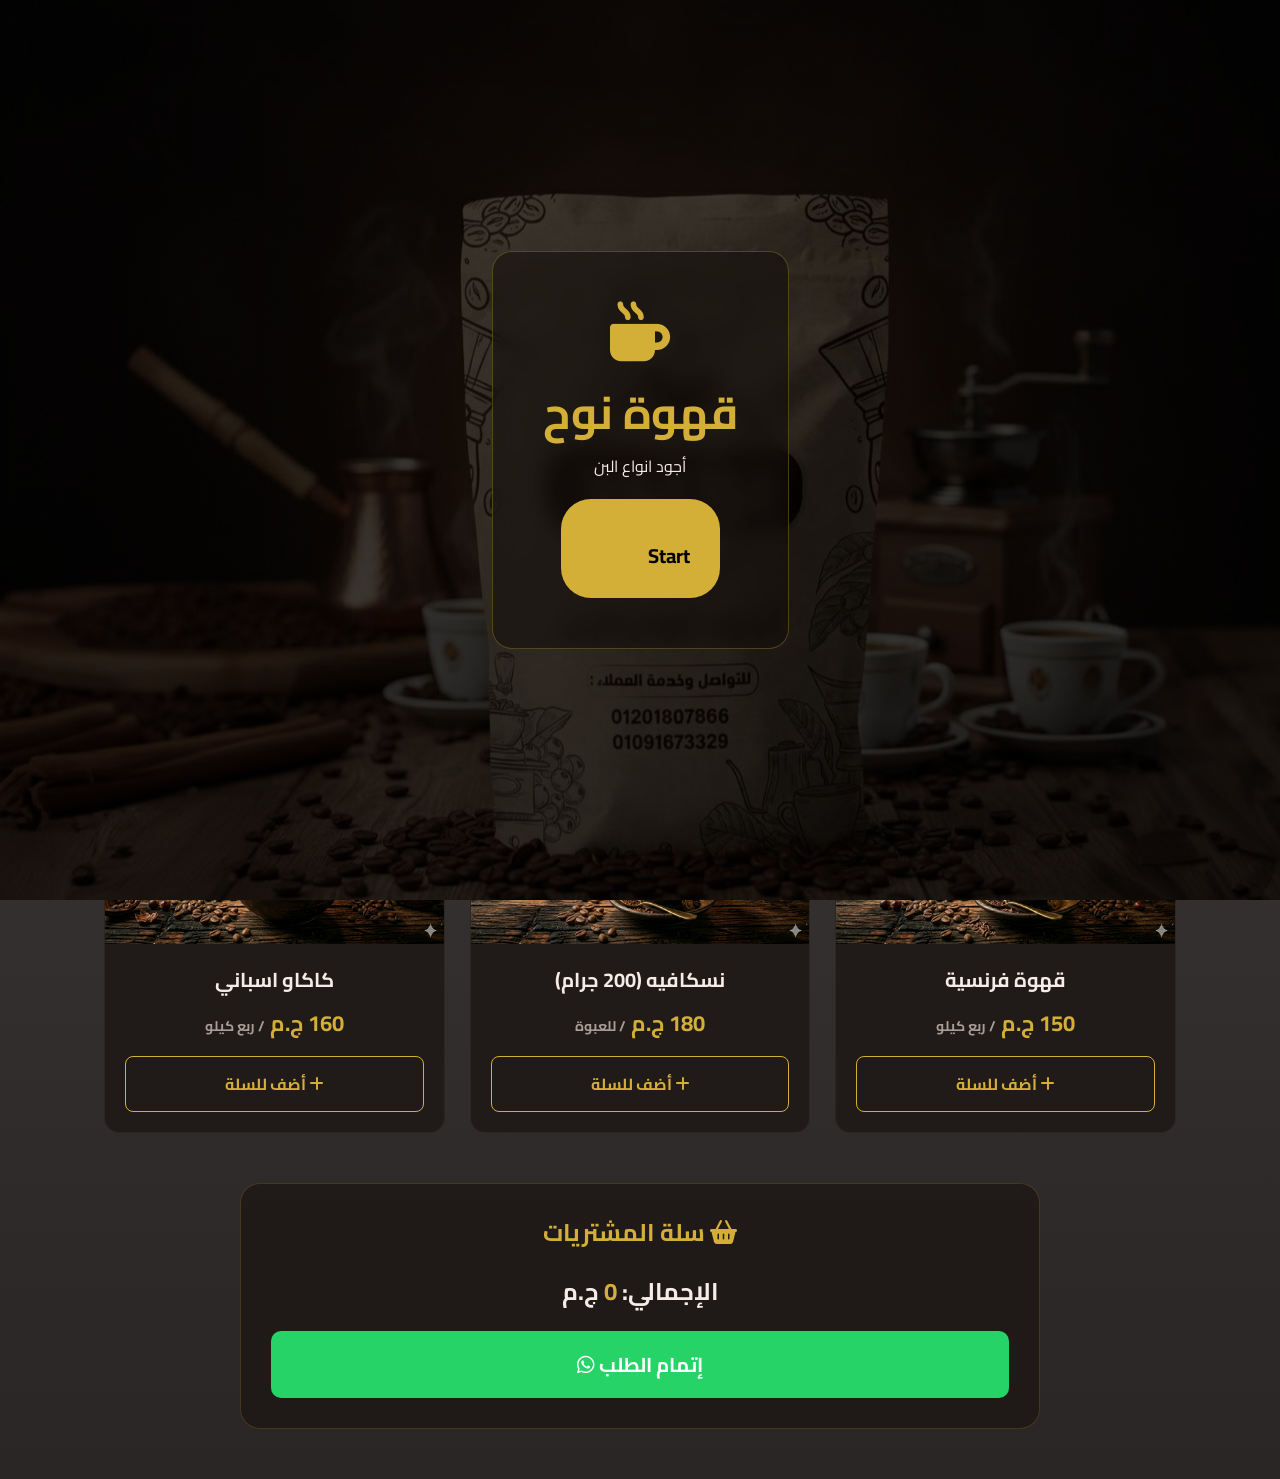
==== index.html @ e2539b9e "Rename Untitled-1.html to index.html" ====
<!DOCTYPE html>
<html lang="ar" dir="rtl">
<head>
    <meta charset="UTF-8">
    <meta name="viewport" content="width=device-width, initial-scale=1.0">
    <title>بن نوح | Noah Coffee</title>
    <link href="https://fonts.googleapis.com/css2?family=Cairo:wght@400;700;900&display=swap" rel="stylesheet">
    <link rel="stylesheet" href="https://cdnjs.cloudflare.com/ajax/libs/font-awesome/6.4.0/css/all.min.css">
    <link rel="stylesheet" href="style.css">
</head>
<body>

    <div id="startPage" class="start-page">
        <div class="start-content">
            <i class="fa-solid fa-mug-hot"></i>
            <h1>قهوة نوح</h1>
            <p>أجود انواع البن</p>
            <button onclick="openStore()"> Start <i class="fa-solid fa-arrow-left"></i></button>
        </div>
    </div>

   <header>
    <div class="logo">بن نوح</div>
    <div class="cart-btn" onclick="showOrderForm()" style="cursor: pointer;">
        <i class="fa-solid fa-basket-shopping"></i>
        <span id="cartCount">0</span>
    </div>
</header>

    <section class="intro">
        <p>مرحباً بك في بن نوح :ارقام التواصل: 01091673329 - 01201807866</p>
    </section>

    <section class="products">
        <div class="section-title"><h2>قائمة منتجاتنا</h2></div>
        
        <div class="products-grid">
            <div class="product-card">
                <div class="img-box">
                    <img src="Gemini_Generated_Image_6b6jzl6b6jzl6b6j.png" alt="بن ساده">
                </div>
                <div class="product-info">
                    <h3>بن سادة (فاتح - وسط - غامق)</h3>
                    <p class="price">160 ج.م <span>/ ربع كيلو</span></p>
                    <button class="add-btn" onclick="chooseWeight('بن سادة', 160)"><i class="fa-solid fa-plus"></i> أضف للسلة</button>
                </div>
            </div>

            
            
            <div class="product-card">
                <div class="img-box">
                    <img src="Gemini_Generated_Image_6b6jzl6b6jzl6b6j.png" alt="قهوه بندق ">
                </div>
                <div class="product-info">
                    <h3>قهوه بندق </h3>
                    <p class="price">150 ج.م <span>/ ربع كيلو</span></p>
                    <button class="add-btn" onclick="chooseWeight('قهوه بندق ', 150)"><i class="fa-solid fa-plus"></i> أضف للسلة</button>
                </div>
            </div>
            
            
            

            
            <div class="product-card">
                <div class="img-box">
                    <img src="Gemini_Generated_Image_wcxb0pwcxb0pwcxb.png" alt="بن محوج">
                </div>
                <div class="product-info">
                    <h3>بن محوج (مخصوص)</h3>
                    <p class="price">180 ج.م <span>/ ربع كيلو</span></p>
                    <button class="add-btn" onclick="chooseWeight('بن محوج', 180)"><i class="fa-solid fa-plus"></i> أضف للسلة</button>
                </div>
            </div>

            <div class="product-card">
                <div class="img-box">
                    <img src="Gemini_Generated_Image_lcu0wflcu0wflcu0.png" alt="قهوة فرنساوي">
                </div>
                <div class="product-info">
                    <h3>قهوة فرنسية </h3>
                    <p class="price">150 ج.م <span>/ ربع كيلو</span></p>
                    <button class="add-btn" onclick="chooseWeight('قهوة فرنساوي', 150)"><i class="fa-solid fa-plus"></i> أضف للسلة</button>
                </div>
            </div>

            <div class="product-card">
                <div class="img-box">
                    <img src="Gemini_Generated_Image_u3zho3u3zho3u3zh.png " alt="نسكافيه">
                </div>
                <div class="product-info">
                    <h3>نسكافيه (200 جرام)</h3>
                    <p class="price">180 ج.م <span>/ للعبوة</span></p>
                    <button class="add-btn" onclick="addToCart('نسكافيه 200 جرام', 180)"><i class="fa-solid fa-plus"></i> أضف للسلة</button>
                </div>
            </div>

              <div class="product-card">
                <div class="img-box">
                    <img src="Gemini_Generated_Image_44kcwb44kcwb44kc.png" alt="  كاكاو اسباني">
                </div>
                <div class="product-info">
                    <h3>  كاكاو اسباني</h3>
                    <p class="price">160 ج.م <span>/ ربع كيلو</span></p>
                    <button class="add-btn" onclick="chooseWeight('  كاكاو اسباني', 160)"><i class="fa-solid fa-plus"></i> أضف للسلة</button>
                </div>
            </div>
        </div>
    </section>

    <section class="cart" id="cartSection">
        <h2><i class="fa-solid fa-basket-shopping"></i> سلة المشتريات</h2>
        <ul id="cartItems"></ul>
        <div class="cart-summary">
            <p>الإجمالي: <span id="total">0</span> ج.م</p>
            <button class="checkout-btn" onclick="showOrderForm()">إتمام الطلب <i class="fa-brands fa-whatsapp"></i></button>
        </div>
    </section>

    <div id="weightPopup" class="popup">
        <div class="popup-content glass-effect">
            <div class="popup-header">
                <h3>اختر الوزن</h3>
                <span class="close-icon" onclick="closePopup('weightPopup')">&times;</span>
            </div>
            <div class="weight-options">
                <button onclick="addWeight('ربع كيلو', 1)">ربع كيلو</button>
                <button onclick="addWeight('نصف كيلو', 2)">نصف كيلو</button>
                <button onclick="addWeight('كيلو', 4)">كيلو</button>
            </div>
        </div>
    </div>

    <div id="orderPopup" class="popup">
        <div class="popup-content glass-effect">
            <div class="popup-header">
                <h2>بيانات التوصيل</h2>
                <span class="close-icon" onclick="closePopup('orderPopup')">&times;</span>
            </div>
            <div class="form-group">
                <input type="text" id="customerName" placeholder="الاسم الكريم">
                <input type="tel" id="phone" placeholder="رقم الموبايل">
                <input type="text" id="address" placeholder="العنوان بالتفصيل">
                <input type="text" id="city" placeholder="المحافظة / المنطقة">
                <button class="confirm-btn" onclick="confirmOrder()">تأكيد وإرسال عبر واتساب</button>
            </div>
        </div>
    </div>

    <a href="https://wa.me/201091673329" class="whatsapp-float" target="_blank">
        <i class="fa-brands fa-whatsapp"></i>
    </a>

    <script src="script.js"></script>
</body>
</html>
---- style.css ----
/* ==============================
   ستايل منيو قهوة نوح (Premium)
   ============================== */
:root {
    --primary: #d4af37; /* لون ذهبي فخم */
    --primary-hover: #b5952f;
    --dark-bg: #120e0d;
    --card-bg: rgba(30, 24, 22, 0.85);
    --text-light: #f4ece6;
    --text-muted: #a99d96;
}

* { box-sizing: border-box; margin: 0; padding: 0; }

body {
    font-family: 'Cairo', sans-serif;
    direction: rtl;
    background: linear-gradient(rgba(18, 14, 13, 0.8), rgba(18, 14, 13, 0.9)), 
                url('https://images.unsplash.com/photo-1498804103079-a6351b050096?q=80&w=2000') center/cover fixed;
    color: var(--text-light);
    line-height: 1.6;
}

/* صفحة البداية */
.start-page {
    position: fixed; top: 0; left: 0; width: 100%; height: 100%;
    background: linear-gradient(rgba(0,0,0,0.7), rgba(0,0,0,0.8)), 
                url('5834420971350199472_121.jpg') center/cover;
    display: flex; justify-content: center; align-items: center; z-index: 9999;
    transition: opacity 0.5s ease;
}
.start-content {
    text-align: center; background: rgba(20, 15, 12, 0.6);
    padding: 50px; border-radius: 20px; backdrop-filter: blur(10px);
    border: 1px solid rgba(212, 175, 55, 0.3);
}
.start-content i { font-size: 60px; color: var(--primary); margin-bottom: 15px; }
.start-content h1 { font-size: 45px; color: var(--primary); margin-bottom: 5px; }
.start-content button {
    margin-top: 20px; padding: 12px 30px; font-size: 20px; font-family: 'Cairo';
    background: var(--primary); color: #000; border: none; border-radius: 30px;
    cursor: pointer; font-weight: bold; transition: 0.3s;
}

/* الهيدر */
header {
    display: flex; justify-content: space-between; align-items: center;
    padding: 20px 5%; background: rgba(18, 14, 13, 0.9);
    backdrop-filter: blur(10px); position: sticky; top: 0; z-index: 1000;
    border-bottom: 1px solid rgba(212, 175, 55, 0.2);
}
.logo { font-size: 28px; font-weight: 900; color: var(--primary); }
.cart-icon { position: relative; font-size: 24px; cursor: pointer; color: var(--primary); }
#cartCount {
    position: absolute; top: -10px; right: -15px;
    background: #e74c3c; color: white; font-size: 14px;
    width: 22px; height: 22px; border-radius: 50%;
    display: flex; justify-content: center; align-items: center; font-weight: bold;
}

/* المقدمة والمنتجات */
.intro { text-align: center; padding: 20px; color: var(--text-muted); font-size: 18px; }
.section-title { text-align: center; margin: 40px 0 30px; }
.section-title h2 { color: var(--primary); font-size: 32px; display: inline-block; border-bottom: 2px solid var(--primary); padding-bottom: 10px; }

.products-grid {
    display: grid; grid-template-columns: repeat(auto-fit, minmax(250px, 1fr));
    gap: 25px; padding: 0 5%; max-width: 1200px; margin: auto;
}
.product-card {
    background: var(--card-bg); border-radius: 15px; overflow: hidden;
    border: 1px solid rgba(255,255,255,0.05); transition: 0.3s;
}
.product-card:hover { transform: translateY(-5px); border-color: var(--primary); box-shadow: 0 10px 20px rgba(0,0,0,0.5); }
.img-box { height: 220px; overflow: hidden; }
.img-box img { width: 100%; height: 100%; object-fit: cover; transition: 0.5s; }
.product-card:hover .img-box img { transform: scale(1.1); }
.product-info { padding: 20px; text-align: center; }
.product-info h3 { font-size: 20px; margin-bottom: 10px; }
.price { font-size: 22px; font-weight: bold; color: var(--primary); margin-bottom: 15px; }
.price span { font-size: 14px; color: var(--text-muted); }
.add-btn {
    width: 100%; padding: 12px; font-family: 'Cairo'; font-size: 16px; font-weight: bold;
    background: transparent; color: var(--primary); border: 1px solid var(--primary);
    border-radius: 8px; cursor: pointer; transition: 0.3s;
}
.add-btn:hover { background: var(--primary); color: #000; }

/* السلة */
.cart { max-width: 800px; margin: 50px auto; background: var(--card-bg); padding: 30px; border-radius: 20px; border: 1px solid rgba(212, 175, 55, 0.2); }
.cart h2 { color: var(--primary); margin-bottom: 20px; text-align: center; }
#cartItems { list-style: none; margin-bottom: 20px; }
#cartItems li { display: flex; justify-content: space-between; align-items: center; padding: 15px 0; border-bottom: 1px solid rgba(255,255,255,0.1); }
.remove-btn { background: #e74c3c; color: #fff; border: none; padding: 5px 10px; border-radius: 5px; cursor: pointer; }
.cart-summary { text-align: center; font-size: 24px; font-weight: bold; }
.cart-summary span { color: var(--primary); }
.checkout-btn {
    margin-top: 20px; width: 100%; padding: 15px; font-size: 20px; font-family: 'Cairo'; font-weight: bold;
    background: #25D366; color: white; border: none; border-radius: 10px; cursor: pointer; transition: 0.3s;
}
.checkout-btn:hover { background: #1ebe57; }

/* النوافذ المنبثقة (Popups) */
.popup { display: none; position: fixed; top: 0; left: 0; width: 100%; height: 100%; background: rgba(0,0,0,0.8); z-index: 2000; justify-content: center; align-items: center; }
.glass-effect { background: rgba(30, 24, 22, 0.95); backdrop-filter: blur(15px); border: 1px solid rgba(212, 175, 55, 0.3); padding: 30px; border-radius: 20px; width: 90%; max-width: 400px; text-align: center; }
.popup-header { display: flex; justify-content: space-between; align-items: center; margin-bottom: 20px; }
.popup-header h3, .popup-header h2 { color: var(--primary); margin: 0; }
.close-icon { font-size: 30px; cursor: pointer; color: #fff; line-height: 1; }
.weight-options button { display: block; width: 100%; margin-bottom: 15px; padding: 12px; background: transparent; border: 1px solid var(--primary); color: #fff; font-family: 'Cairo'; font-size: 18px; border-radius: 8px; cursor: pointer; transition: 0.3s; }
.weight-options button:hover { background: var(--primary); color: #000; }
.form-group input { width: 100%; padding: 12px; margin-bottom: 15px; background: rgba(255,255,255,0.05); border: 1px solid rgba(255,255,255,0.2); color: #fff; font-family: 'Cairo'; border-radius: 8px; }
.confirm-btn { width: 100%; padding: 15px; background: var(--primary); color: #000; font-family: 'Cairo'; font-size: 18px; font-weight: bold; border: none; border-radius: 8px; cursor: pointer; }

/* أيقونة الواتساب */
.whatsapp-float {
     position: fixed;
     bottom: 20px;
     right: 20px; background: #25D366;
     color: white; width: 60px;
     height: 60px; border-radius: 50%;
     display: flex;
     justify-content: center; 
     align-items: center; 
     font-size: 35px; 
     box-shadow: 0 5px 15px rgba(0,0,0,0.3);
     z-index: 1000; text-decoration: none; 

     transition: 0.3s; 
     }
.whatsapp-float:hover { transform: scale(1.1); }
/* تصغير قسم السلة اللي تحت */
.cart-section {
    margin: 15px;
    padding: 15px; /* قللت الحشو */
    background: rgba(255,255,255,0.03);
    border-radius: 12px;
}

.cart-section h2 {
    font-size: 18px; /* تصغير العنوان */
    margin-bottom: 10px;
}

/* تصغير عناصر القائمة داخل السلة */
#cartItems li {
    padding: 6px 0; /* مسافات أقل بين المنتجات */
    font-size: 12px; /* خط أصغر */
}

/* تصغير أيقونة الحذف (الإكس) */
.remove-btn {
    color: #ff4d4d;
    background: none;
    border: none;
    font-size: 14px; /* كانت 18 وخليناها 14 */
    margin-right: 8px;
    cursor: pointer;
}

/* تصغير زرار الواتساب اللي تحت */
.whatsapp-btn {
    width: 100%;
    padding: 12px; /* قللت الحجم */
    background: #25D366;
    color: white;
    border: none;
    border-radius: 8px;
    font-size: 16px; /* خط أصغر شوية */
    font-weight: bold;
}

/* تصغير أرقام الإجمالي */
.total-box {
    font-size: 16px;
    margin: 10px;
}
/* =================================            
   تنسيقات الموبايل (Responsive Design) 
   ================================= */

@media screen and (max-width: 600px) {
    /* 1. تظبيط الهيدر (اللوجو والسلة) */
    header {
        padding: 10px 15px;
    }
    
    .logo {
        font-size: 20px;
    }

    /* 2. شبكة المنتجات (تخليها 2 في كل سطر) */
    .products-grid {
        display: grid;
        grid-template-columns: repeat(2, 1fr); /* أهم سطر للموبايل */
        gap: 10px;
        padding: 10px;
    }

    /* 3. كارت المنتج نفسه */
    .product-card {
        padding: 8px;
        border-radius: 10px;
    }

    .product-card img {
        height: 110px; /* تصغير ارتفاع الصورة ليناسب الموبايل */
        border-radius: 8px;
    }

    .product-card h3 {
        font-size: 14px; /* تصغير اسم المنتج */
        margin: 5px 0;
    }

    .price {
        font-size: 15px;
        margin-bottom: 8px;
    }

    /* 4. زرار الإضافة للسلة */
    .add-btn {
        font-size: 12px;
        padding: 8px 5px;
    }

    /* 5. تظبيط السلة اللي تحت خالص */
    .cart-section {
        margin: 10px;
        padding: 12px;
    }

    #cartItems li {
        font-size: 13px;
        padding: 5px 0;
    }

    /* 6. زرار اطلب الآن (واتساب) */
    .whatsapp-btn {
        font-size: 16px;
        padding: 12px;
    }

    /* 7. تظبيط الـ Popup (فورم البيانات) */
    .popup-content {
        width: 90%; /* ياخد عرض الشاشة كله تقريباً */
        padding: 15px;
    }
}
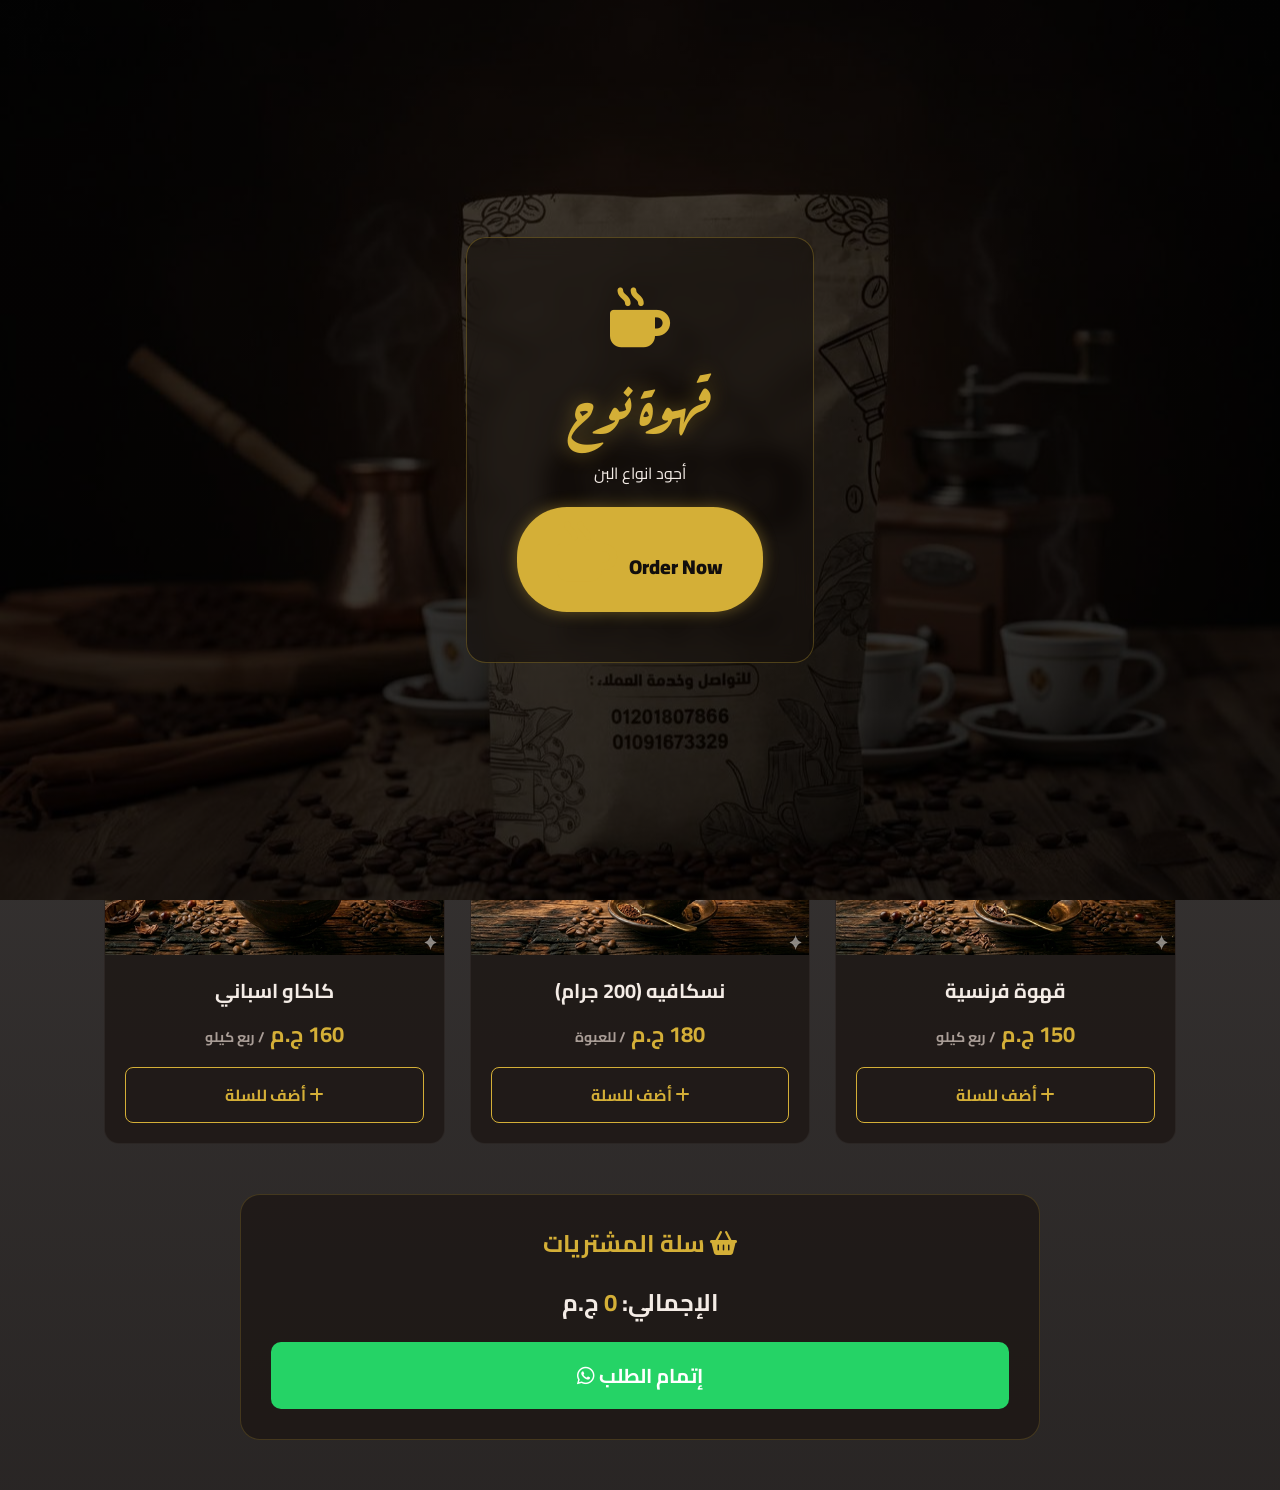
==== commit 202bcb91: "Update index.html" ====
--- a/index.html
+++ b/index.html
@@ -5,8 +5,13 @@
     <meta name="viewport" content="width=device-width, initial-scale=1.0">
     <title>بن نوح | Noah Coffee</title>
     <link href="https://fonts.googleapis.com/css2?family=Cairo:wght@400;700;900&display=swap" rel="stylesheet">
+    <link href="https://fonts.googleapis.com/css2?family=Amiri+Quran&family=Aref+Ruqaa:wght@700&family=Reem+Kufi:wght@700&display=swap" rel="stylesheet">
     <link rel="stylesheet" href="https://cdnjs.cloudflare.com/ajax/libs/font-awesome/6.4.0/css/all.min.css">
     <link rel="stylesheet" href="style.css">
+    <meta name="format-detection" content="telephone=no">
+<meta name="format-detection" content="date=no">
+<meta name="format-detection" content="address=no">
+<meta name="format-detection" content="email=no">
 </head>
 <body>
 
@@ -15,7 +20,7 @@
             <i class="fa-solid fa-mug-hot"></i>
             <h1>قهوة نوح</h1>
             <p>أجود انواع البن</p>
-            <button onclick="openStore()"> Start <i class="fa-solid fa-arrow-left"></i></button>
+            <button onclick="openStore()">  Order Now <i class="fa-solid fa-mug-hot" style="margin-right: 8px;"></i></button>
         </div>
     </div>
 
@@ -37,7 +42,7 @@
         <div class="products-grid">
             <div class="product-card">
                 <div class="img-box">
-                    <img src="Gemini_Generated_Image_6b6jzl6b6jzl6b6j.png" alt="بن ساده">
+                    <img src="Gemini_Generated_Image_dpvsk2dpvsk2dpvs.png" alt="بن ساده">
                 </div>
                 <div class="product-info">
                     <h3>بن سادة (فاتح - وسط - غامق)</h3>
@@ -87,7 +92,7 @@
 
             <div class="product-card">
                 <div class="img-box">
-                    <img src="Gemini_Generated_Image_u3zho3u3zho3u3zh.png " alt="نسكافيه">
+                    <img src="Gemini_Generated_Image_u3zho3u3zho3u3zh.png" alt="نسكافيه">
                 </div>
                 <div class="product-info">
                     <h3>نسكافيه (200 جرام)</h3>
--- a/style.css
+++ b/style.css
@@ -1,3 +1,22 @@
+/* إلغاء اللون الأزرق والخط اللي تحت اللينكات */
+a {
+    text-decoration: none !important;
+    color: inherit !important; /* يخلي اللينك ياخد لون الكلام اللي حواليه */
+}
+
+/* منع تغيير لون أرقام التليفونات في الموبايل */
+[href^="tel"], [href^="sms"] {
+    color: inherit !important;
+    text-decoration: none !important;
+}
+
+/* لضمان ثبات الألوان في الـ Intro اللي فيه الأرقام */
+.intro p {
+    color: var(--text-muted) !important;
+    -webkit-text-fill-color: var(--text-muted) !important; /* لمتصفحات أيفون */
+}
+
+
 /* ==============================
    ستايل منيو قهوة نوح (Premium)
    ============================== */
@@ -35,11 +54,38 @@
     border: 1px solid rgba(212, 175, 55, 0.3);
 }
 .start-content i { font-size: 60px; color: var(--primary); margin-bottom: 15px; }
-.start-content h1 { font-size: 45px; color: var(--primary); margin-bottom: 5px; }
+.start-content h1 {
+    font-family: 'Aref Ruqaa', serif;
+    font-size: 55px; /* حجم كبير لصفحة البداية */
+    color: var(--primary);
+    margin-bottom: 10px;
+    filter: drop-shadow(0 0 10px rgba(212, 175, 55, 0.4)); /* إضاءة خفيفة حول الكلمة */
+}
 .start-content button {
-    margin-top: 20px; padding: 12px 30px; font-size: 20px; font-family: 'Cairo';
-    background: var(--primary); color: #000; border: none; border-radius: 30px;
-    cursor: pointer; font-weight: bold; transition: 0.3s;
+    margin-top: 20px;
+    padding: 15px 40px;
+    font-size: 20px;
+    font-family: 'Cairo', sans-serif;
+    background: var(--primary);
+    color: #120e0d; /* لون غامق عشان يظهر على الذهبي */
+    border: none;
+    border-radius: 50px; /* خليه مدور بزيادة بيبقى أشيك */
+    cursor: pointer;
+    font-weight: 900;
+    transition: all 0.4s ease;
+    box-shadow: 0 0 15px rgba(212, 175, 55, 0.4);
+    animation: pulse-gold 2s infinite; /* حركة النبض */
+}
+
+@keyframes pulse-gold {
+    0% { transform: scale(1); box-shadow: 0 0 10px rgba(212, 175, 55, 0.4); }
+    50% { transform: scale(1.05); box-shadow: 0 0 25px rgba(212, 175, 55, 0.7); }
+    100% { transform: scale(1); box-shadow: 0 0 10px rgba(212, 175, 55, 0.4); }
+}
+
+.start-content button:hover {
+    background: #fff; /* لما يلمسه يبيض */
+    transform: translateY(-3px);
 }
 
 /* الهيدر */
@@ -49,15 +95,22 @@
     backdrop-filter: blur(10px); position: sticky; top: 0; z-index: 1000;
     border-bottom: 1px solid rgba(212, 175, 55, 0.2);
 }
-.logo { font-size: 28px; font-weight: 900; color: var(--primary); }
-.cart-icon { position: relative; font-size: 24px; cursor: pointer; color: var(--primary); }
-#cartCount {
-    position: absolute; top: -10px; right: -15px;
-    background: #e74c3c; color: white; font-size: 14px;
-    width: 22px; height: 22px; border-radius: 50%;
-    display: flex; justify-content: center; align-items: center; font-weight: bold;
-}
-
+.logo {
+    font-family: 'Aref Ruqaa', serif;
+    font-size: 35px;
+    font-weight: 700;
+    
+    /* التعديل هنا عشان الأخطاء تختفي وتشتغل صح */
+    background: linear-gradient(45deg, #d4af37, #f4ece6);
+    background-clip: text; 
+    -webkit-background-clip: text; /* لمتصفحات كروم وسفاري */
+    
+    color: transparent;
+    -webkit-text-fill-color: transparent; /* ضرورية جداً مع الـ clip */
+    
+    display: inline-block;
+    text-shadow: none; /* الظل بيبوظ الـ gradient clip فألغيناه هنا */
+}
 /* المقدمة والمنتجات */
 .intro { text-align: center; padding: 20px; color: var(--text-muted); font-size: 18px; }
 .section-title { text-align: center; margin: 40px 0 30px; }
@@ -174,75 +227,14 @@
     font-size: 16px;
     margin: 10px;
 }
-/* =================================            
-   تنسيقات الموبايل (Responsive Design) 
-   ================================= */
-
-@media screen and (max-width: 600px) {
-    /* 1. تظبيط الهيدر (اللوجو والسلة) */
-    header {
-        padding: 10px 15px;
+/* ========= Responsive Premium ========= */
+/* موبايل عادي */
+@media screen and (max-width: 767px) {
+    /* الكود بتاعك زي ما هو، وهنضيف عليه ده: */
+    
+    .intro p {
+        font-size: 14px; /* تصغير الخط شوية للموبايل */
+        color: var(--text-muted) !important;
+        pointer-events: none; /* يخلي الأرقام غير قابلة للضغط كأنها نص عادي */
     }
-    
-    .logo {
-        font-size: 20px;
-    }
-
-    /* 2. شبكة المنتجات (تخليها 2 في كل سطر) */
-    .products-grid {
-        display: grid;
-        grid-template-columns: repeat(2, 1fr); /* أهم سطر للموبايل */
-        gap: 10px;
-        padding: 10px;
-    }
-
-    /* 3. كارت المنتج نفسه */
-    .product-card {
-        padding: 8px;
-        border-radius: 10px;
-    }
-
-    .product-card img {
-        height: 110px; /* تصغير ارتفاع الصورة ليناسب الموبايل */
-        border-radius: 8px;
-    }
-
-    .product-card h3 {
-        font-size: 14px; /* تصغير اسم المنتج */
-        margin: 5px 0;
-    }
-
-    .price {
-        font-size: 15px;
-        margin-bottom: 8px;
-    }
-
-    /* 4. زرار الإضافة للسلة */
-    .add-btn {
-        font-size: 12px;
-        padding: 8px 5px;
-    }
-
-    /* 5. تظبيط السلة اللي تحت خالص */
-    .cart-section {
-        margin: 10px;
-        padding: 12px;
-    }
-
-    #cartItems li {
-        font-size: 13px;
-        padding: 5px 0;
-    }
-
-    /* 6. زرار اطلب الآن (واتساب) */
-    .whatsapp-btn {
-        font-size: 16px;
-        padding: 12px;
-    }
-
-    /* 7. تظبيط الـ Popup (فورم البيانات) */
-    .popup-content {
-        width: 90%; /* ياخد عرض الشاشة كله تقريباً */
-        padding: 15px;
-    }
-}+}
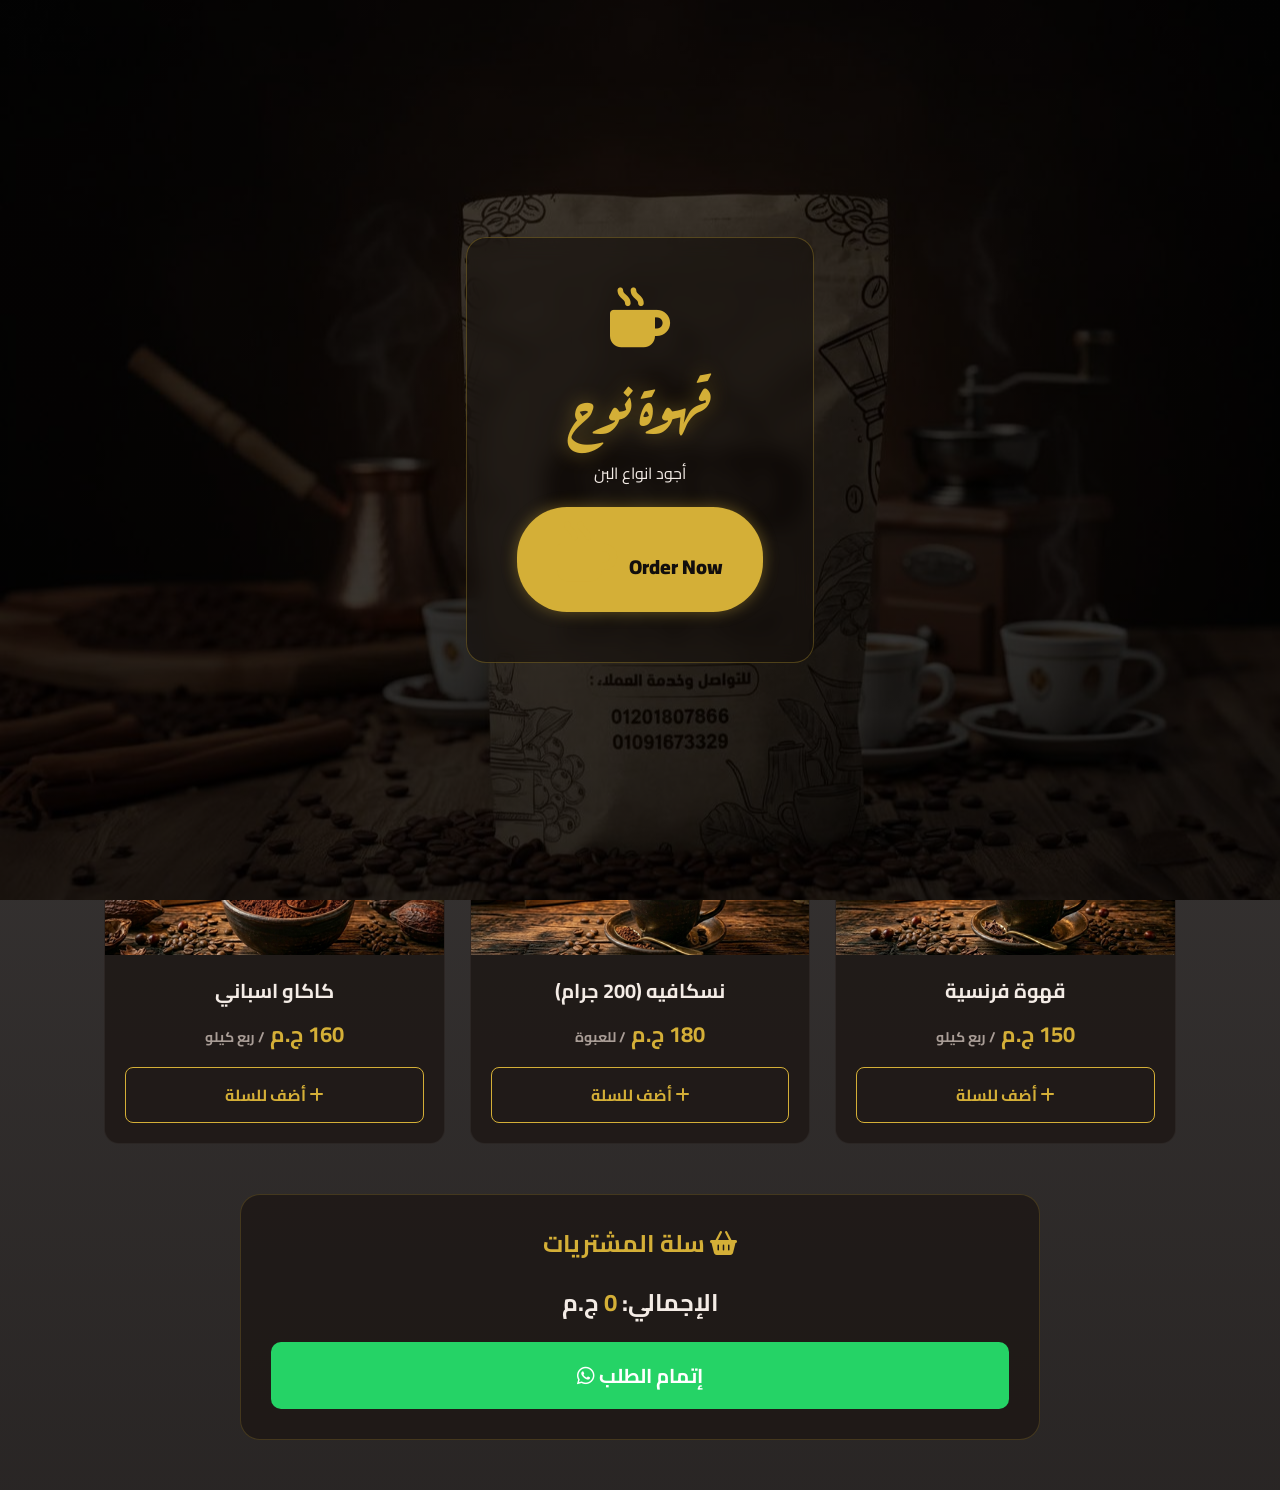
==== commit 3d663026: "Update index.html" ====
--- a/index.html
+++ b/index.html
@@ -144,8 +144,8 @@
                 <span class="close-icon" onclick="closePopup('orderPopup')">&times;</span>
             </div>
             <div class="form-group">
-                <input type="text" id="customerName" placeholder="الاسم الكريم">
-                <input type="tel" id="phone" placeholder="رقم الموبايل">
+                <input type="text" id="customerName" placeholder="الاسم ">
+                <input type="tel" id="phone" placeholder="رقم التواصل">
                 <input type="text" id="address" placeholder="العنوان بالتفصيل">
                 <input type="text" id="city" placeholder="المحافظة / المنطقة">
                 <button class="confirm-btn" onclick="confirmOrder()">تأكيد وإرسال عبر واتساب</button>
